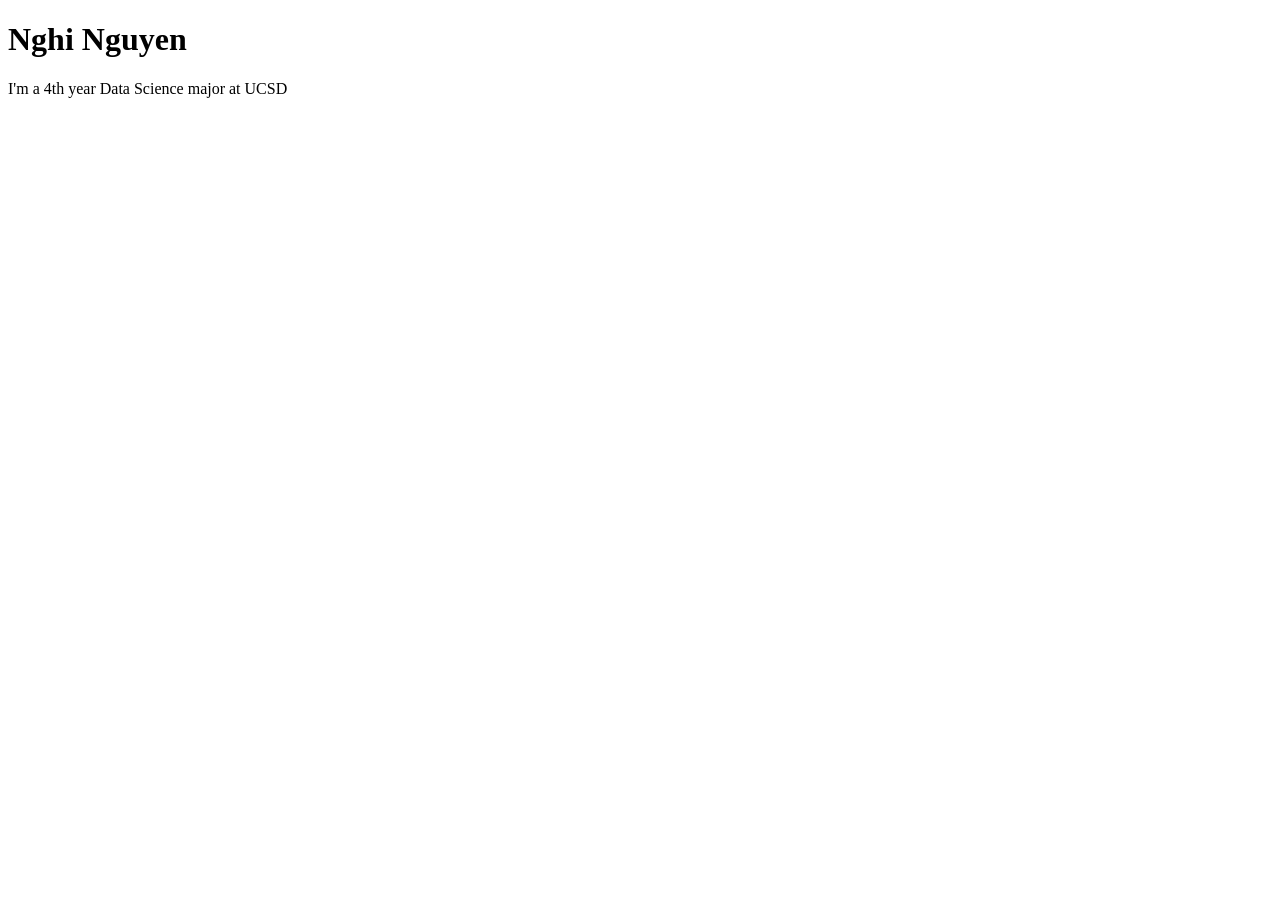
==== index.html @ 171cb8e8 "Create index.html" ====
<!DOCTYPE html>
<html lang="en">
<head>
    <meta charset="UTF-8">
    <meta name="viewport" content="width=device-width, initial-scale=1.0">
    <title>Nghi Nguyen: Personal site and portfolio</title>
</head>
<body>
    <h1>Nghi Nguyen</h1>
    <p>I'm a 4th year Data Science major at UCSD</p>
</body>
</html>
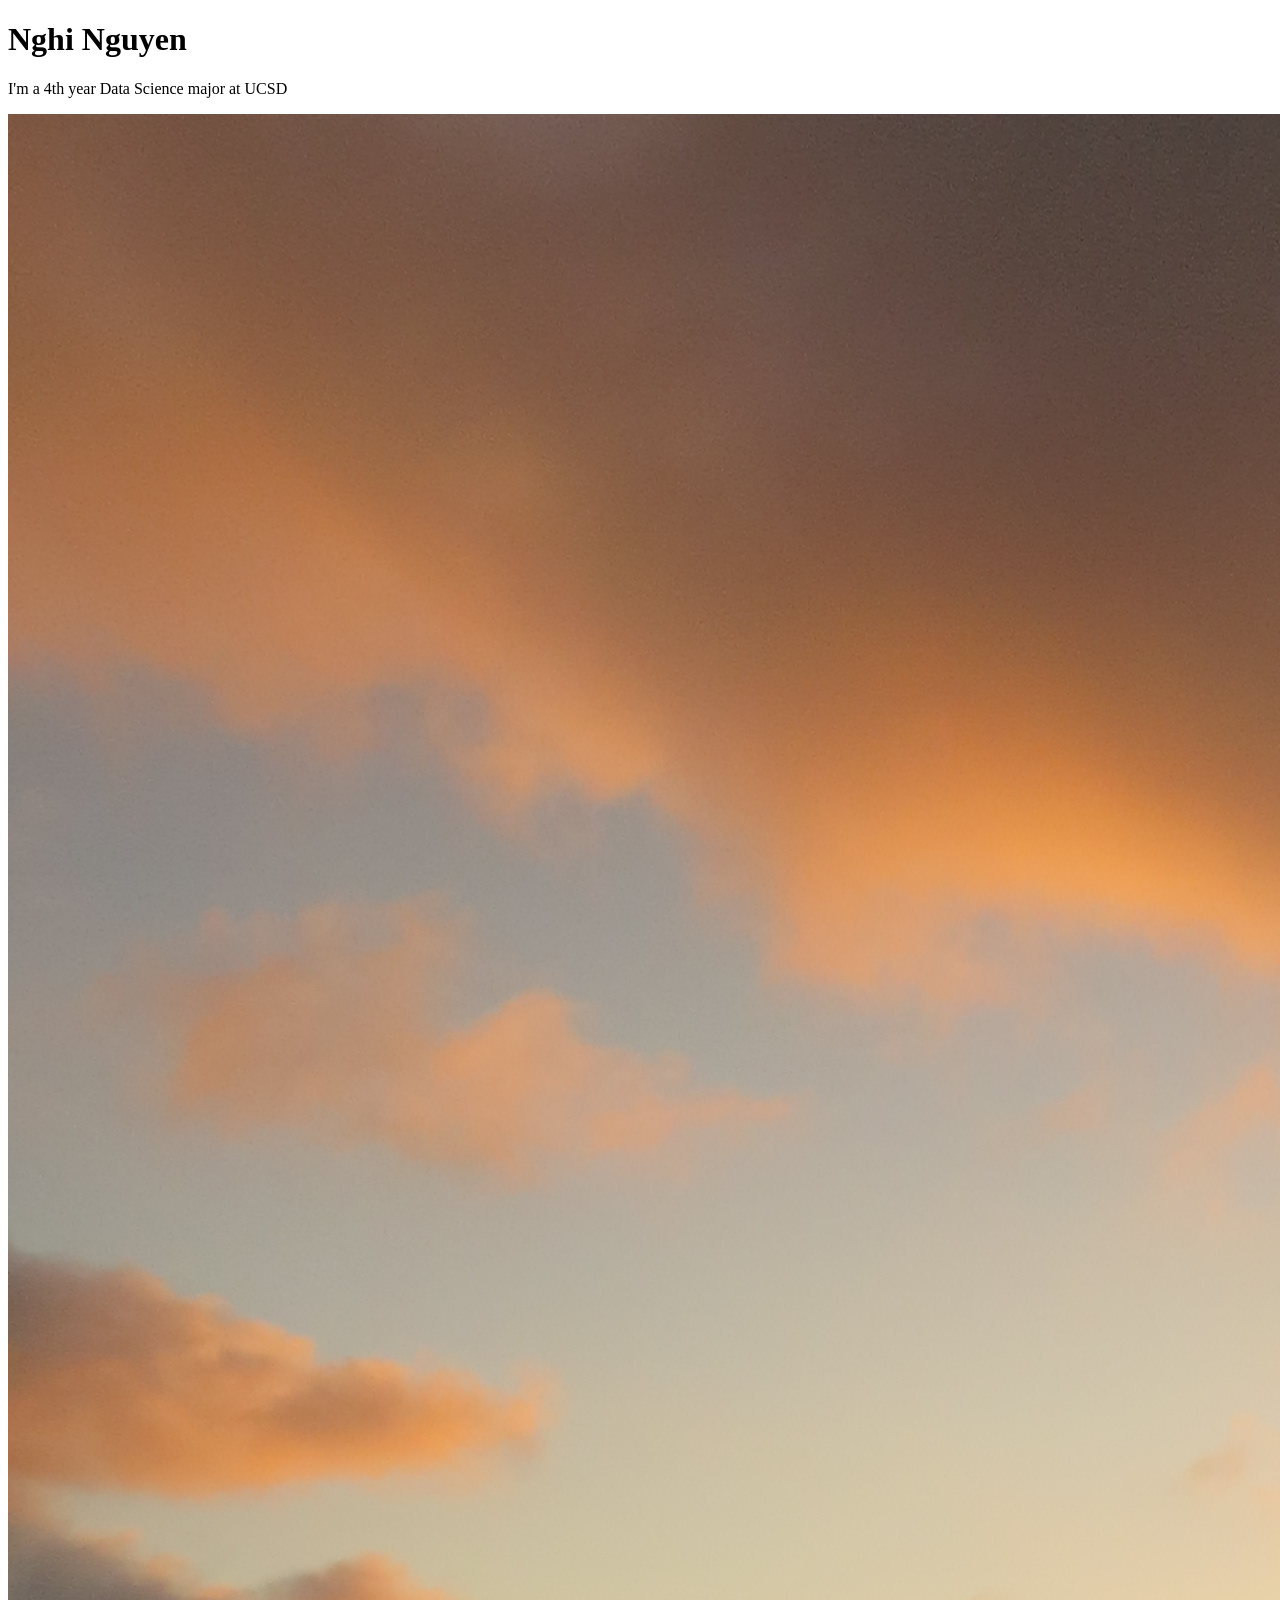
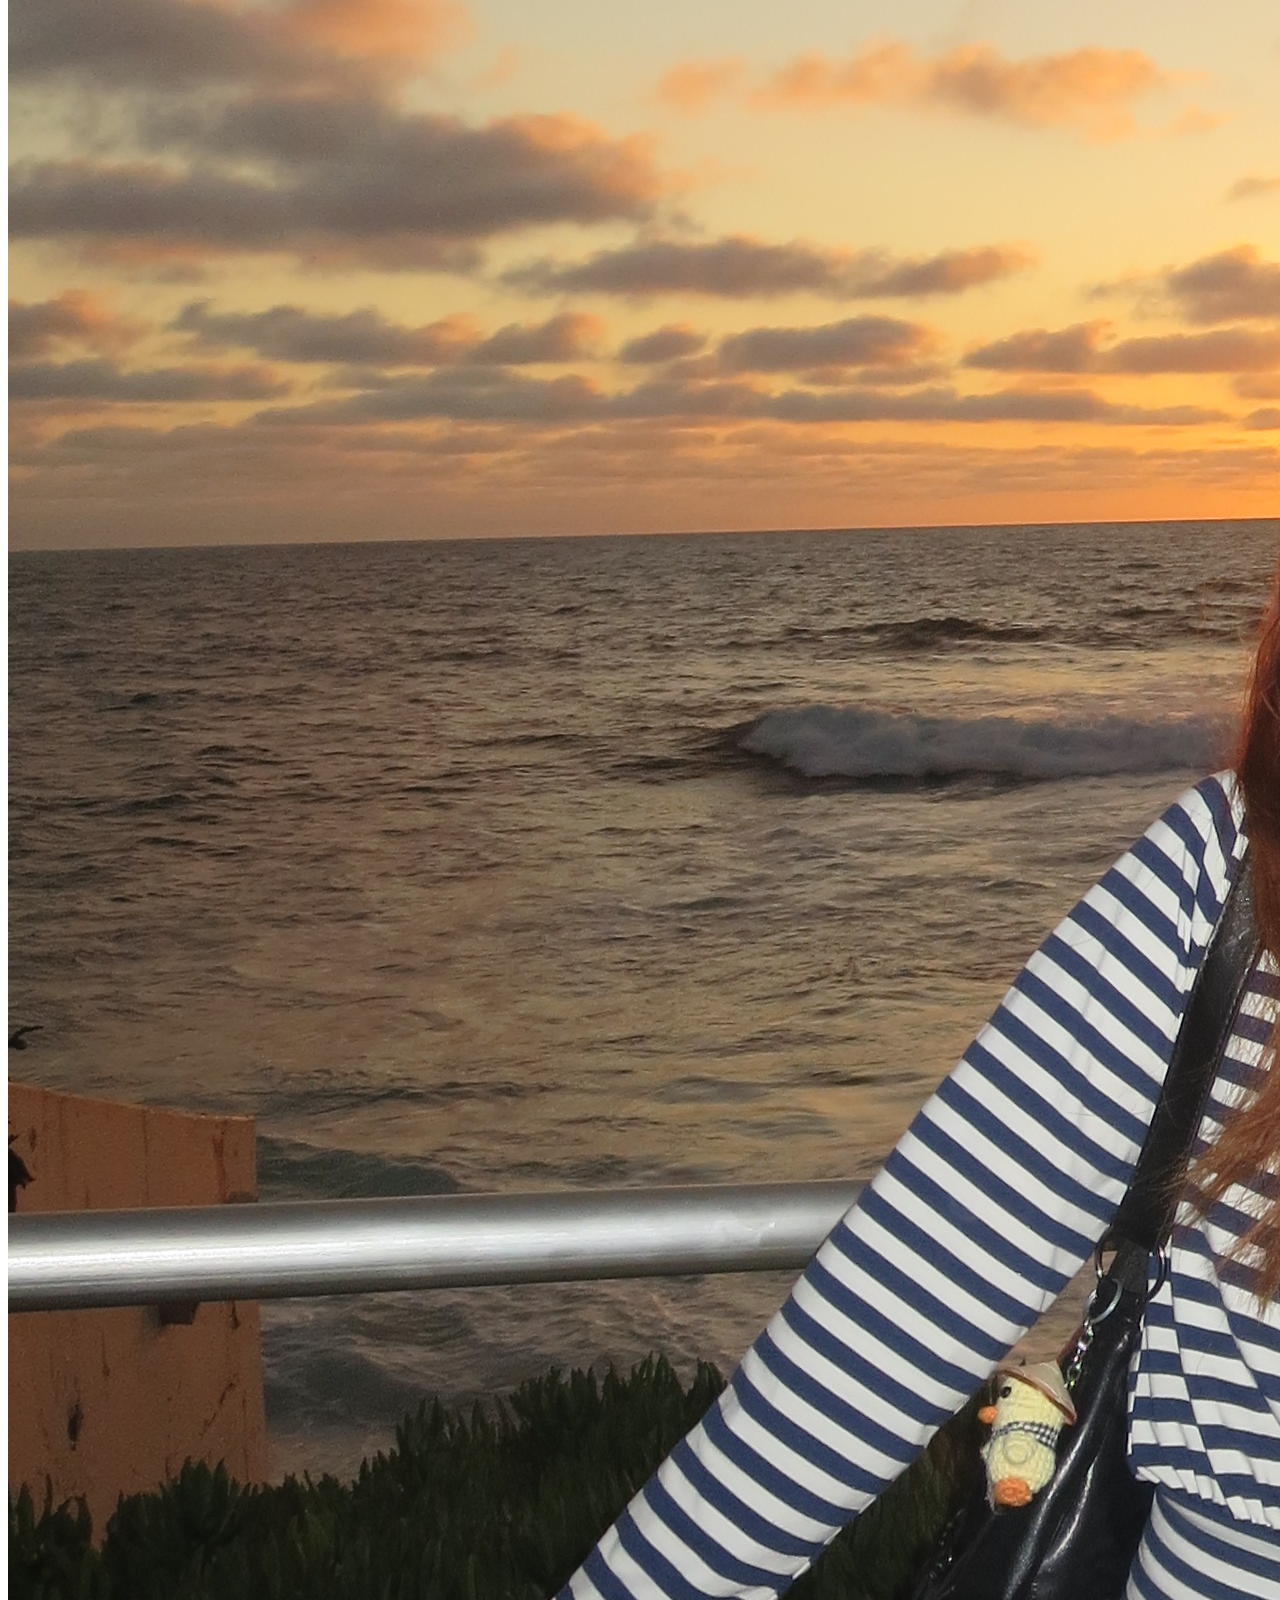
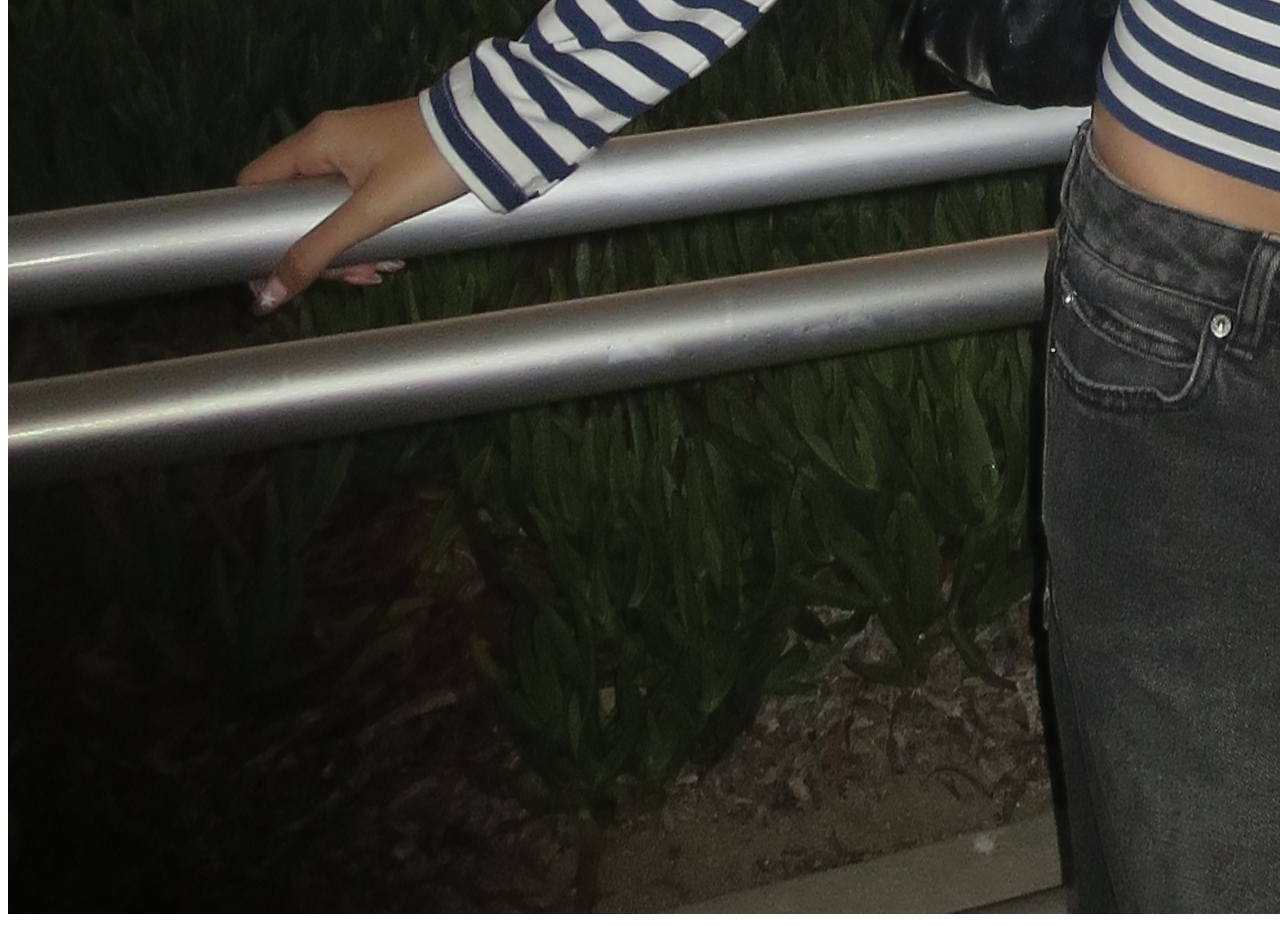
==== commit fdc8b772: "added an image" ====
--- a/index.html
+++ b/index.html
@@ -8,5 +8,6 @@
 <body>
     <h1>Nghi Nguyen</h1>
     <p>I'm a 4th year Data Science major at UCSD</p>
+    <img src="images/Nghi.jpeg" alt="Photo of me (Nghi Nguyen)">
 </body>
 </html>
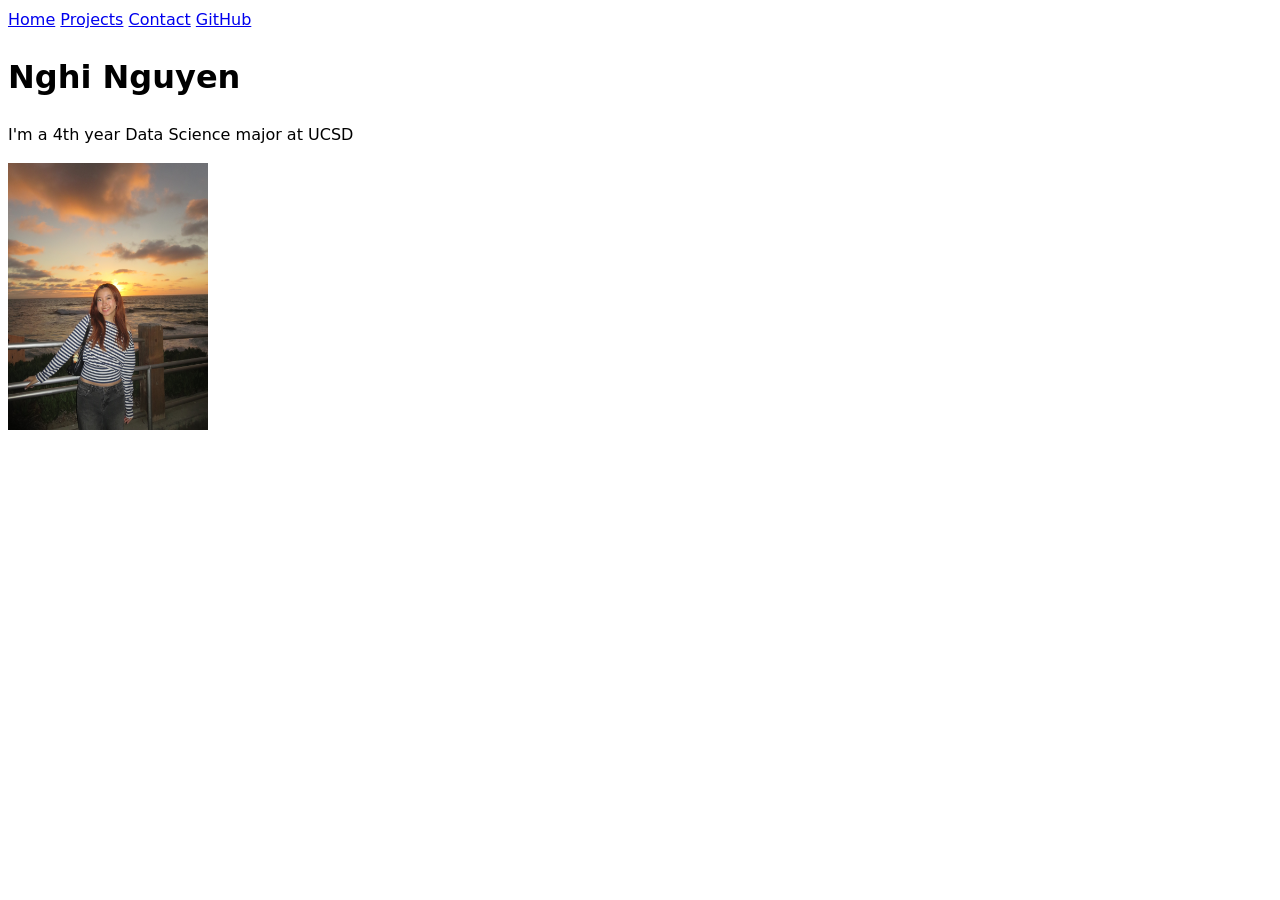
==== commit cad03a9b: "Add pages, navigation menu, contact form" ====
--- a/index.html
+++ b/index.html
@@ -4,8 +4,16 @@
     <meta charset="UTF-8">
     <meta name="viewport" content="width=device-width, initial-scale=1.0">
     <title>Nghi Nguyen: Personal site and portfolio</title>
+    <link rel="stylesheet" href="style.css">
 </head>
 <body>
+    <nav>
+    <a href="index.html">Home</a>
+    <a href="projects/index.html">Projects</a>
+    <a href="contact/index.html">Contact</a>
+    <a href="https://github.com/nghi-nguyen23" target="_blank">GitHub</a>
+    </nav>
+
     <h1>Nghi Nguyen</h1>
     <p>I'm a 4th year Data Science major at UCSD</p>
     <img src="images/Nghi.jpeg" alt="Photo of me (Nghi Nguyen)">
--- a/style.css
+++ b/style.css
@@ -0,0 +1,12 @@
+body {
+  /* Set line height to 1.5 times the font size
+	   and use the OS’s UI font as the website font
+	 */
+  font: 100%/1.5 system-ui;
+}
+
+img {
+  width: 200px;
+  max-width: 100%;
+  height: auto;
+}
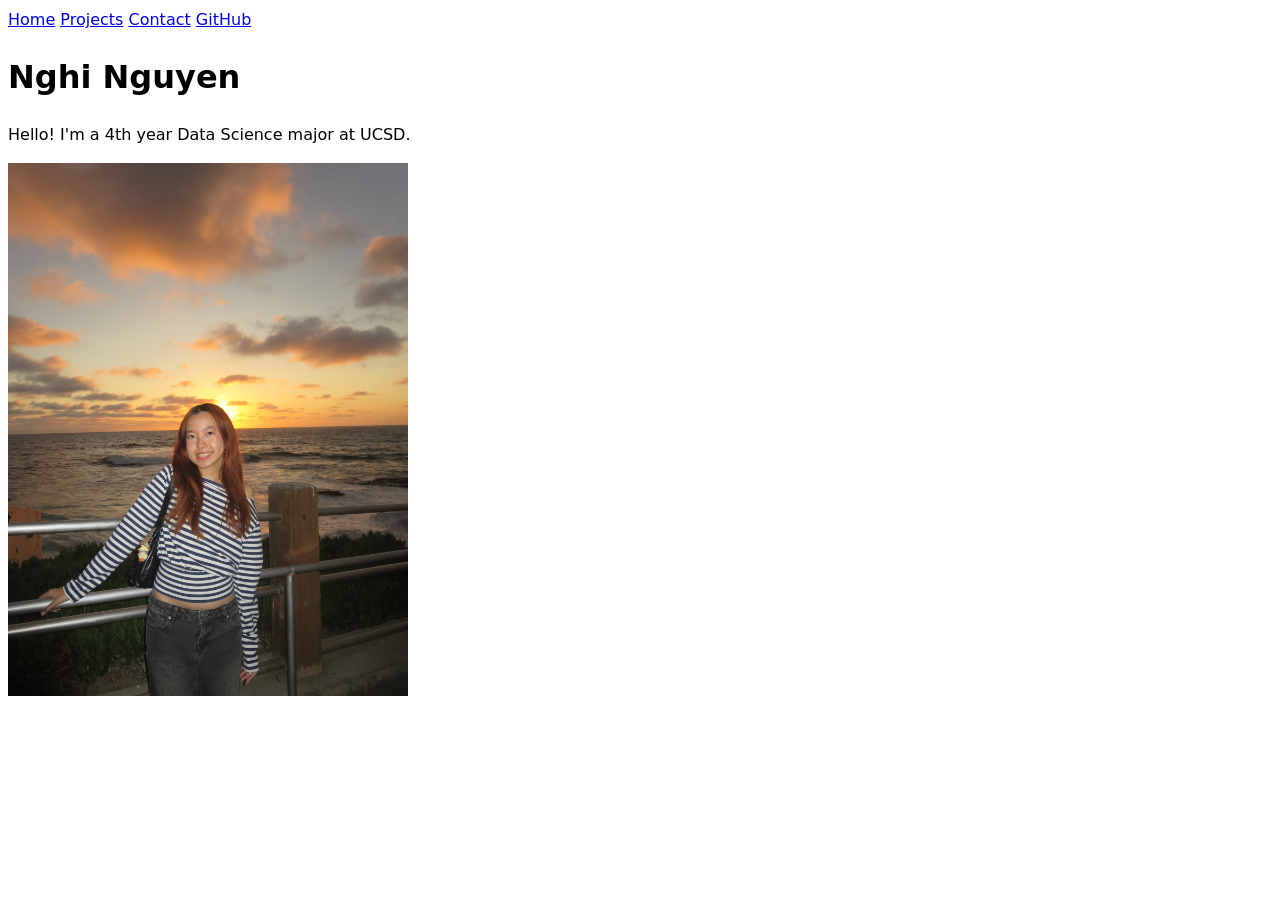
==== commit 1117ab29: "edited bio" ====
--- a/index.html
+++ b/index.html
@@ -15,7 +15,7 @@
     </nav>
 
     <h1>Nghi Nguyen</h1>
-    <p>I'm a 4th year Data Science major at UCSD</p>
+    <p>Hello! I'm a 4th year Data Science major at UCSD. </p>
     <img src="images/Nghi.jpeg" alt="Photo of me (Nghi Nguyen)">
 </body>
 </html>
--- a/style.css
+++ b/style.css
@@ -6,7 +6,7 @@
 }
 
 img {
-  width: 200px;
+  width: 400px;
   max-width: 100%;
   height: auto;
 }
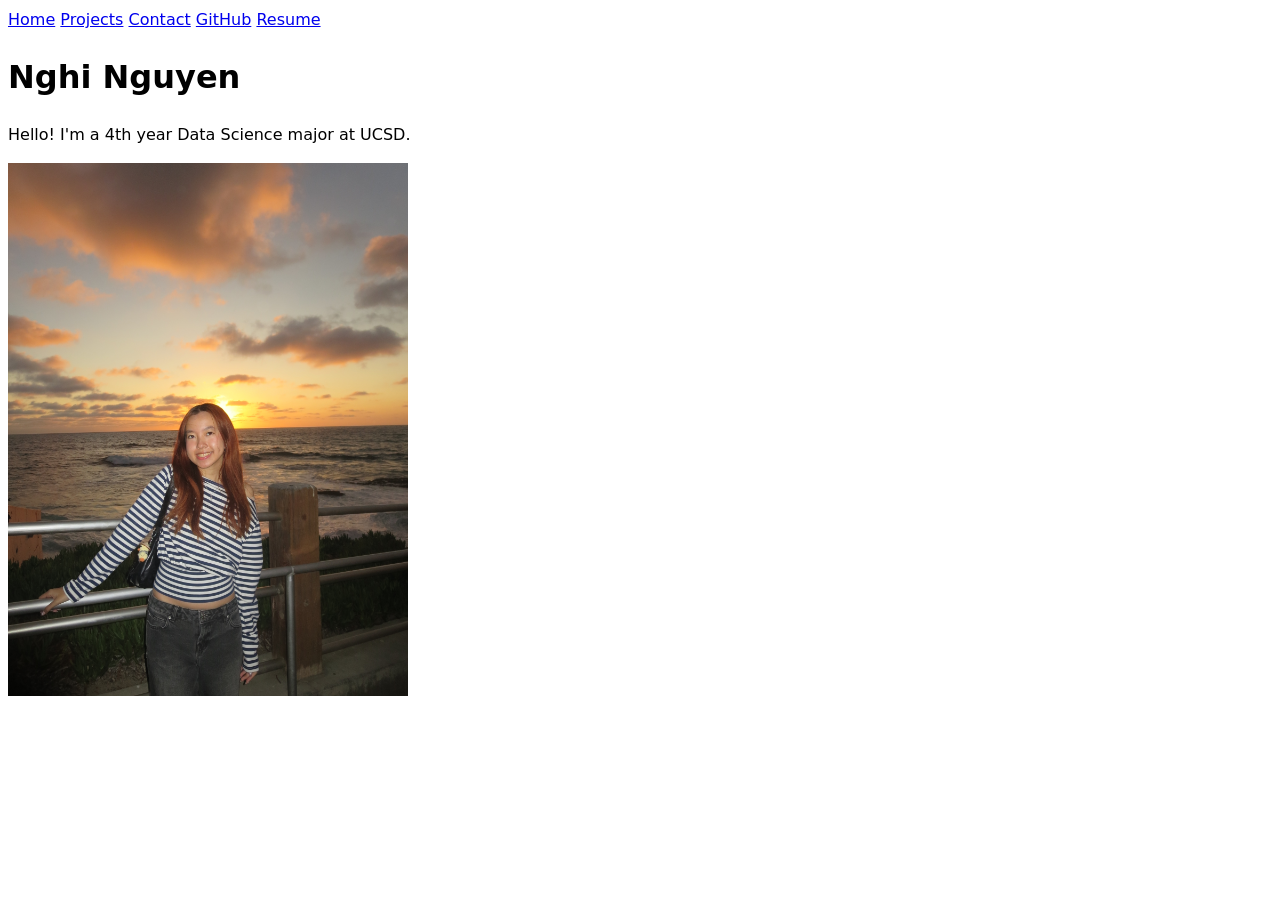
==== commit 3317b643: "edited nav bar" ====
--- a/index.html
+++ b/index.html
@@ -12,6 +12,7 @@
     <a href="projects/index.html">Projects</a>
     <a href="contact/index.html">Contact</a>
     <a href="https://github.com/nghi-nguyen23" target="_blank">GitHub</a>
+    <a href="resume/index.html">Resume</a>
     </nav>
 
     <h1>Nghi Nguyen</h1>
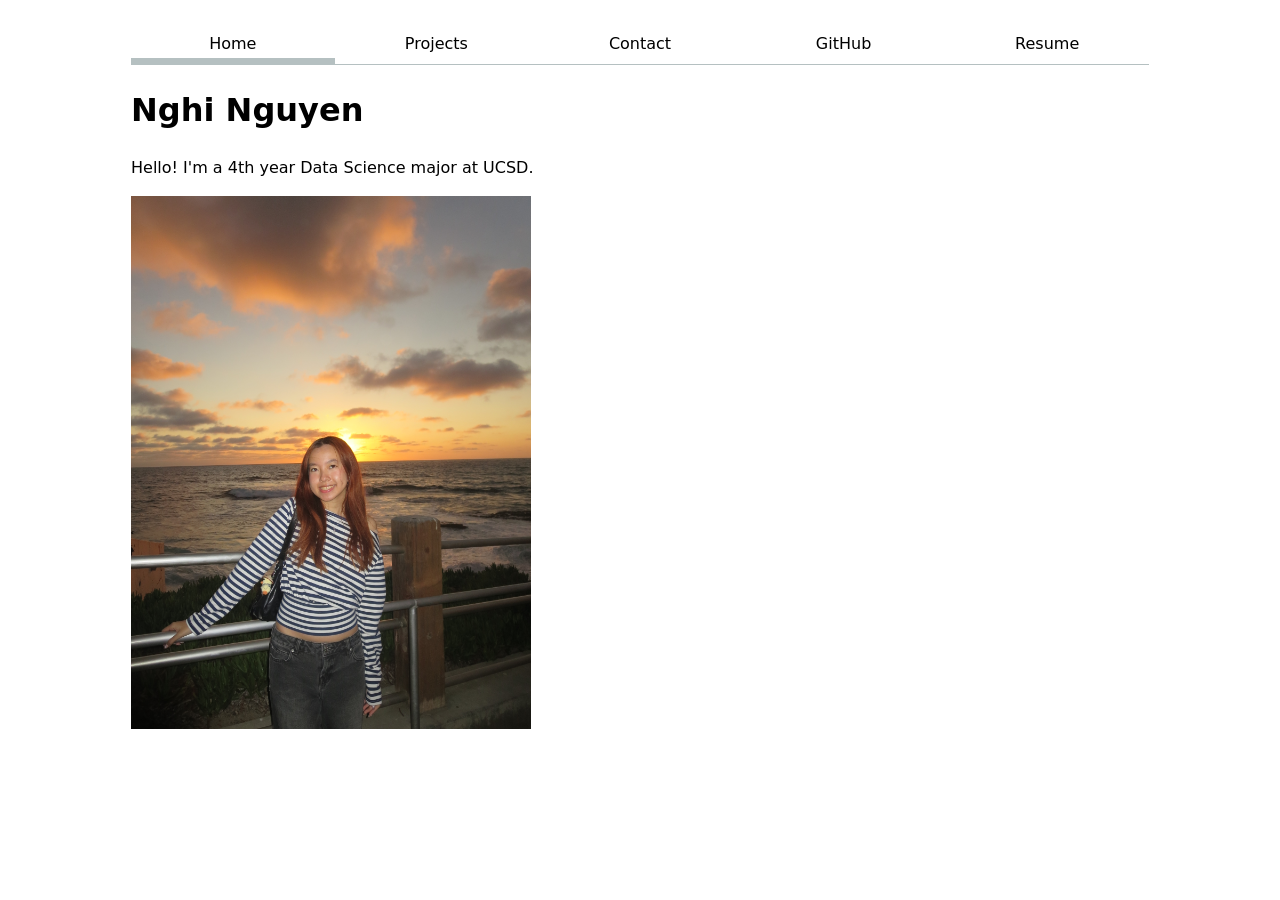
==== commit aed8560e: "Style page layout and navigation bar" ====
--- a/index.html
+++ b/index.html
@@ -8,7 +8,7 @@
 </head>
 <body>
     <nav>
-    <a href="index.html">Home</a>
+    <a href="index.html" class="current">Home</a>
     <a href="projects/index.html">Projects</a>
     <a href="contact/index.html">Contact</a>
     <a href="https://github.com/nghi-nguyen23" target="_blank">GitHub</a>
--- a/style.css
+++ b/style.css
@@ -1,12 +1,48 @@
+html {
+  --color-accent: oklch(65% 50% 0);
+  accent-color: var(--color-accent);
+}
+
 body {
   /* Set line height to 1.5 times the font size
 	   and use the OS’s UI font as the website font
 	 */
   font: 100%/1.5 system-ui;
+
+  max-width: 100ch;
+  margin-inline: auto;
+  padding: 1em;
 }
 
 img {
   width: 400px;
   max-width: 100%;
   height: auto;
-}+}
+
+nav {
+  display: flex;
+  margin-bottom: 1em;
+  border-bottom: 1px solid oklch(80% 3% 200);
+}
+
+nav a {
+  flex: 1;
+  text-decoration: none;
+  color: inherit;
+  text-align: center;
+  padding: 0.5em;
+}
+
+nav a.current {
+  border-bottom: 0.4em solid oklch(80% 3% 200);
+  padding-bottom: 0.1em;
+}
+
+
+nav a:hover {
+  border-bottom: 0.4em solid var(--color-accent);
+  padding-bottom: 0.1em;
+  background-color: oklch(from var(--color-accent) 95% 5% h);
+}
+
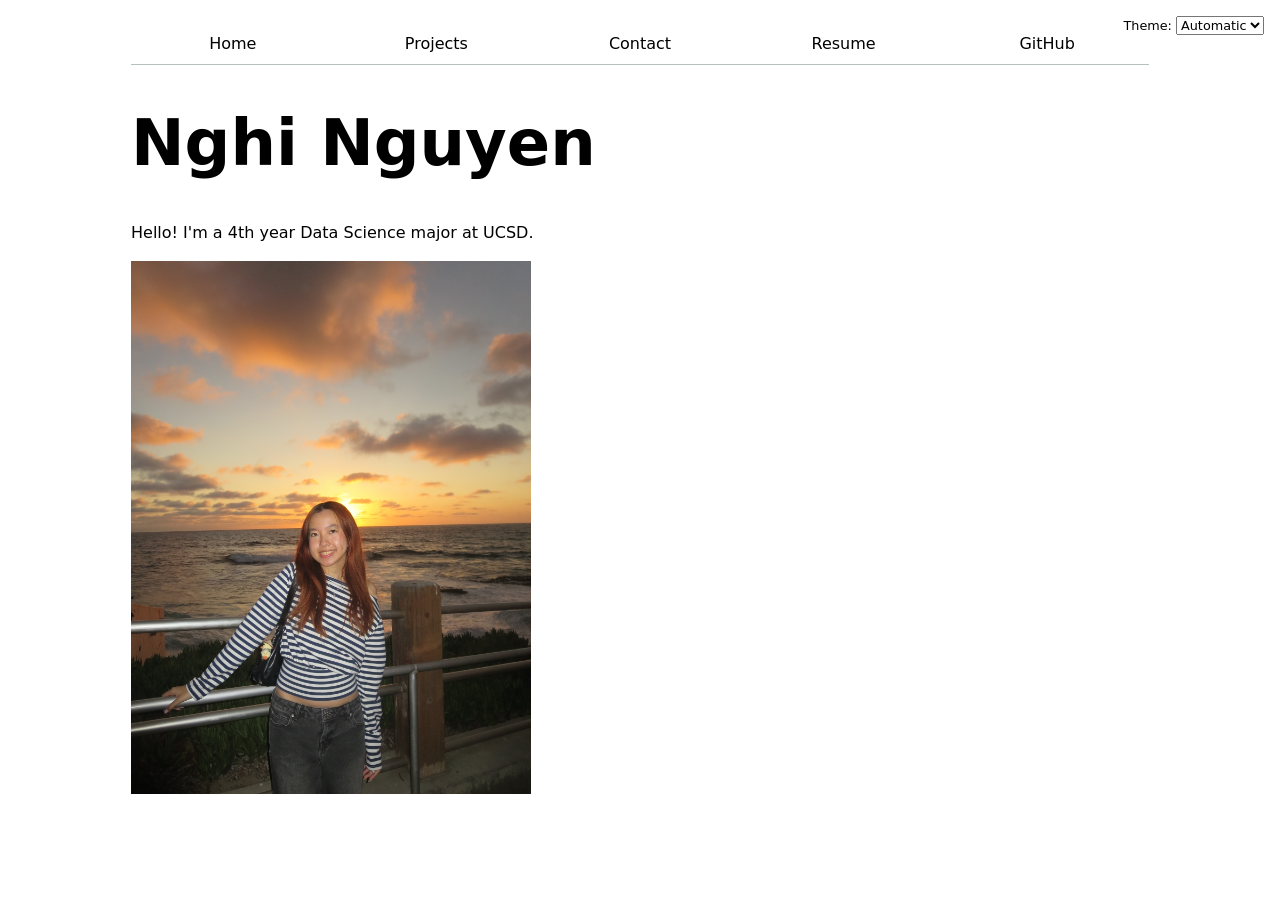
==== commit d510d24e: "automate link, menu, add dark mode" ====
--- a/index.html
+++ b/index.html
@@ -5,15 +5,10 @@
     <meta name="viewport" content="width=device-width, initial-scale=1.0">
     <title>Nghi Nguyen: Personal site and portfolio</title>
     <link rel="stylesheet" href="style.css">
+    <script type="module" src="global.js"></script>
 </head>
 <body>
-    <nav>
-    <a href="index.html" class="current">Home</a>
-    <a href="projects/index.html">Projects</a>
-    <a href="contact/index.html">Contact</a>
-    <a href="https://github.com/nghi-nguyen23" target="_blank">GitHub</a>
-    <a href="resume/index.html">Resume</a>
-    </nav>
+    
 
     <h1>Nghi Nguyen</h1>
     <p>Hello! I'm a 4th year Data Science major at UCSD. </p>
--- a/style.css
+++ b/style.css
@@ -1,6 +1,10 @@
 html {
   --color-accent: oklch(65% 50% 0);
   accent-color: var(--color-accent);
+}
+
+html {
+  color-scheme: light dark;
 }
 
 body {
@@ -35,7 +39,7 @@
 }
 
 nav a.current {
-  border-bottom: 0.4em solid oklch(80% 3% 200);
+  border-bottom: 0.4em solid oklch(50% 10% 200 / 40%);
   padding-bottom: 0.1em;
 }
 
@@ -43,6 +47,91 @@
 nav a:hover {
   border-bottom: 0.4em solid var(--color-accent);
   padding-bottom: 0.1em;
-  background-color: oklch(from var(--color-accent) 95% 5% h);
+  background-color: color-mix(in oklch, var(--color-accent), canvas 85%);
 }
 
+
+input, textarea, button {
+  font: inherit;
+}
+
+form {
+  display: grid;
+  grid-template-columns: auto 1fr;
+  gap: 1em;
+}
+
+form label {
+  display: grid;
+  grid-template-columns: subgrid;
+  grid-column: 1 / -1;
+}
+
+form button {
+  grid-column: 1 / -1;
+}
+
+.projects {
+  display: grid;
+  grid-template-columns: repeat(auto-fill, minmax(15em, 1fr));
+  gap: 1em;
+}
+
+.projects article {
+  display: grid;
+  grid-template-rows: subgrid;
+  grid-row: span 3;
+}
+
+.projects h2 {
+  margin: 0;
+}
+
+h1 {
+  font-size: 400%;
+}
+
+h1, h2, h3, h4, h5, h6 {
+  line-height: 1.1;
+  text-wrap: balance;
+}
+
+/* Resume Styling */
+
+.resume section {
+  margin-bottom: 2em;
+}
+
+.resume h2 {
+  border-bottom: 2px solid var(--color-accent);
+  padding-bottom: 0.3em;
+  margin-top: 1.5em;
+}
+
+.resume h3 {
+  margin-bottom: 0.3em;
+}
+
+.resume p {
+  margin-top: 0.3em;
+}
+
+.resume ul {
+  padding-left: 1.5em;
+}
+
+.resume li {
+  margin-bottom: 0.5em;
+}
+
+.color-scheme {
+  position: absolute;
+  top: 1rem;
+  right: 1rem;
+  font-size: 80%;
+}
+
+.color-scheme select {
+  font: inherit;
+}
+
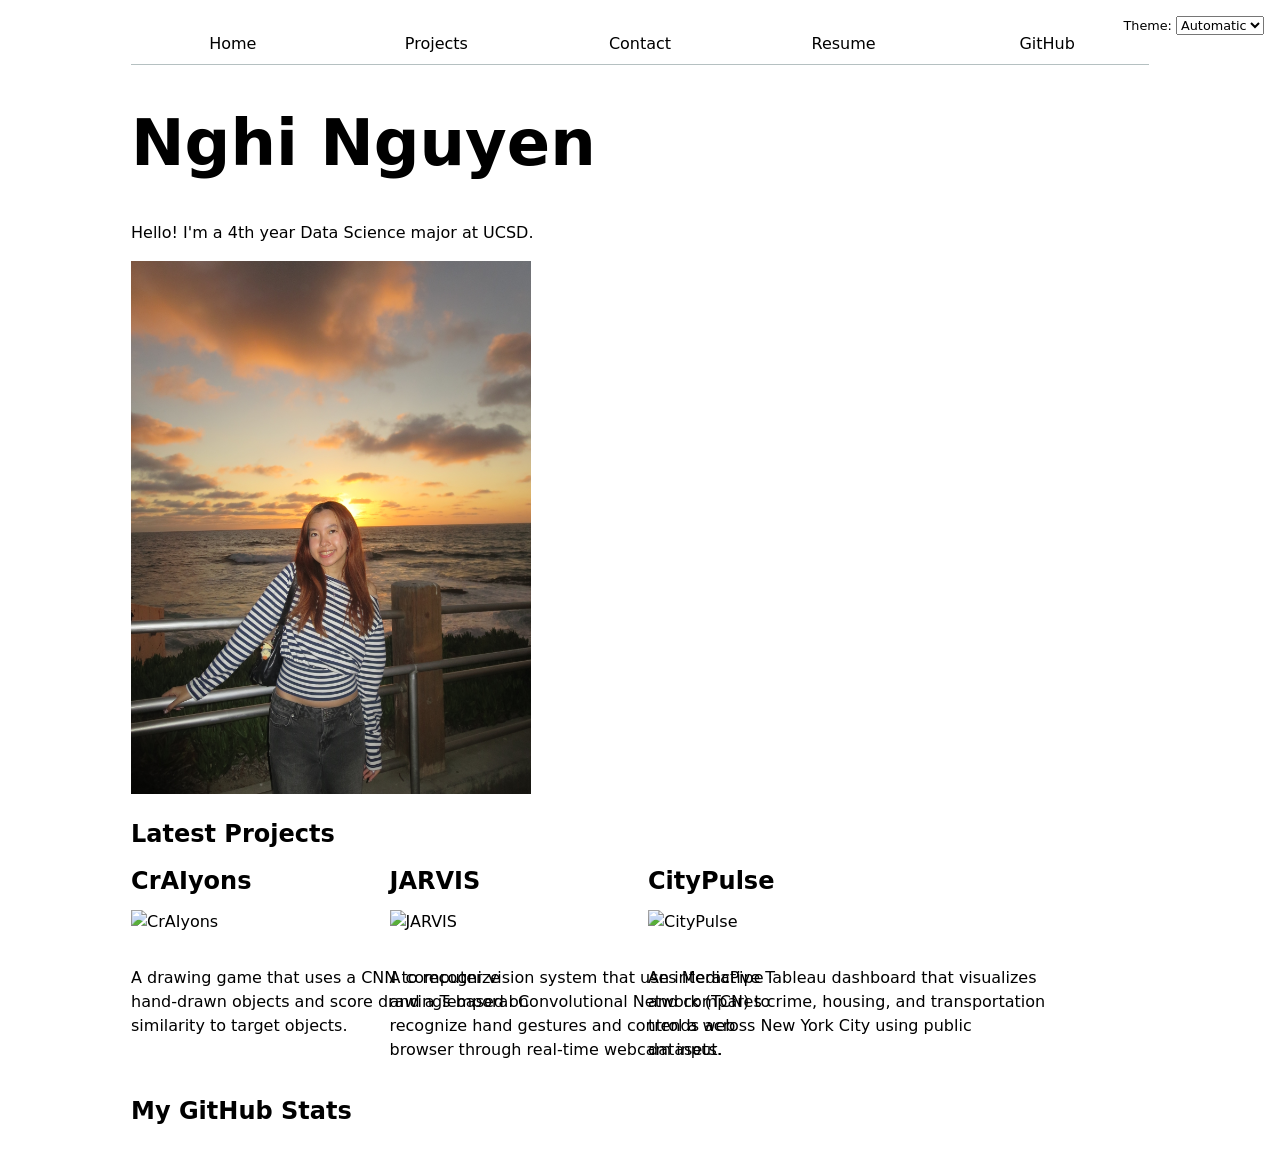
==== commit 2c8528fb: "Complete Lab 4" ====
--- a/index.html
+++ b/index.html
@@ -6,6 +6,7 @@
     <title>Nghi Nguyen: Personal site and portfolio</title>
     <link rel="stylesheet" href="style.css">
     <script type="module" src="global.js"></script>
+    <script src="index.js" type="module" defer></script>
 </head>
 <body>
     
@@ -13,5 +14,12 @@
     <h1>Nghi Nguyen</h1>
     <p>Hello! I'm a 4th year Data Science major at UCSD. </p>
     <img src="images/Nghi.jpeg" alt="Photo of me (Nghi Nguyen)">
+
+    <h2>Latest Projects</h2>
+    <div class="projects">
+    </div>
+    <h2>My GitHub Stats</h2>
+<div id="profile-stats"></div>
 </body>
-</html>+</html>
+
